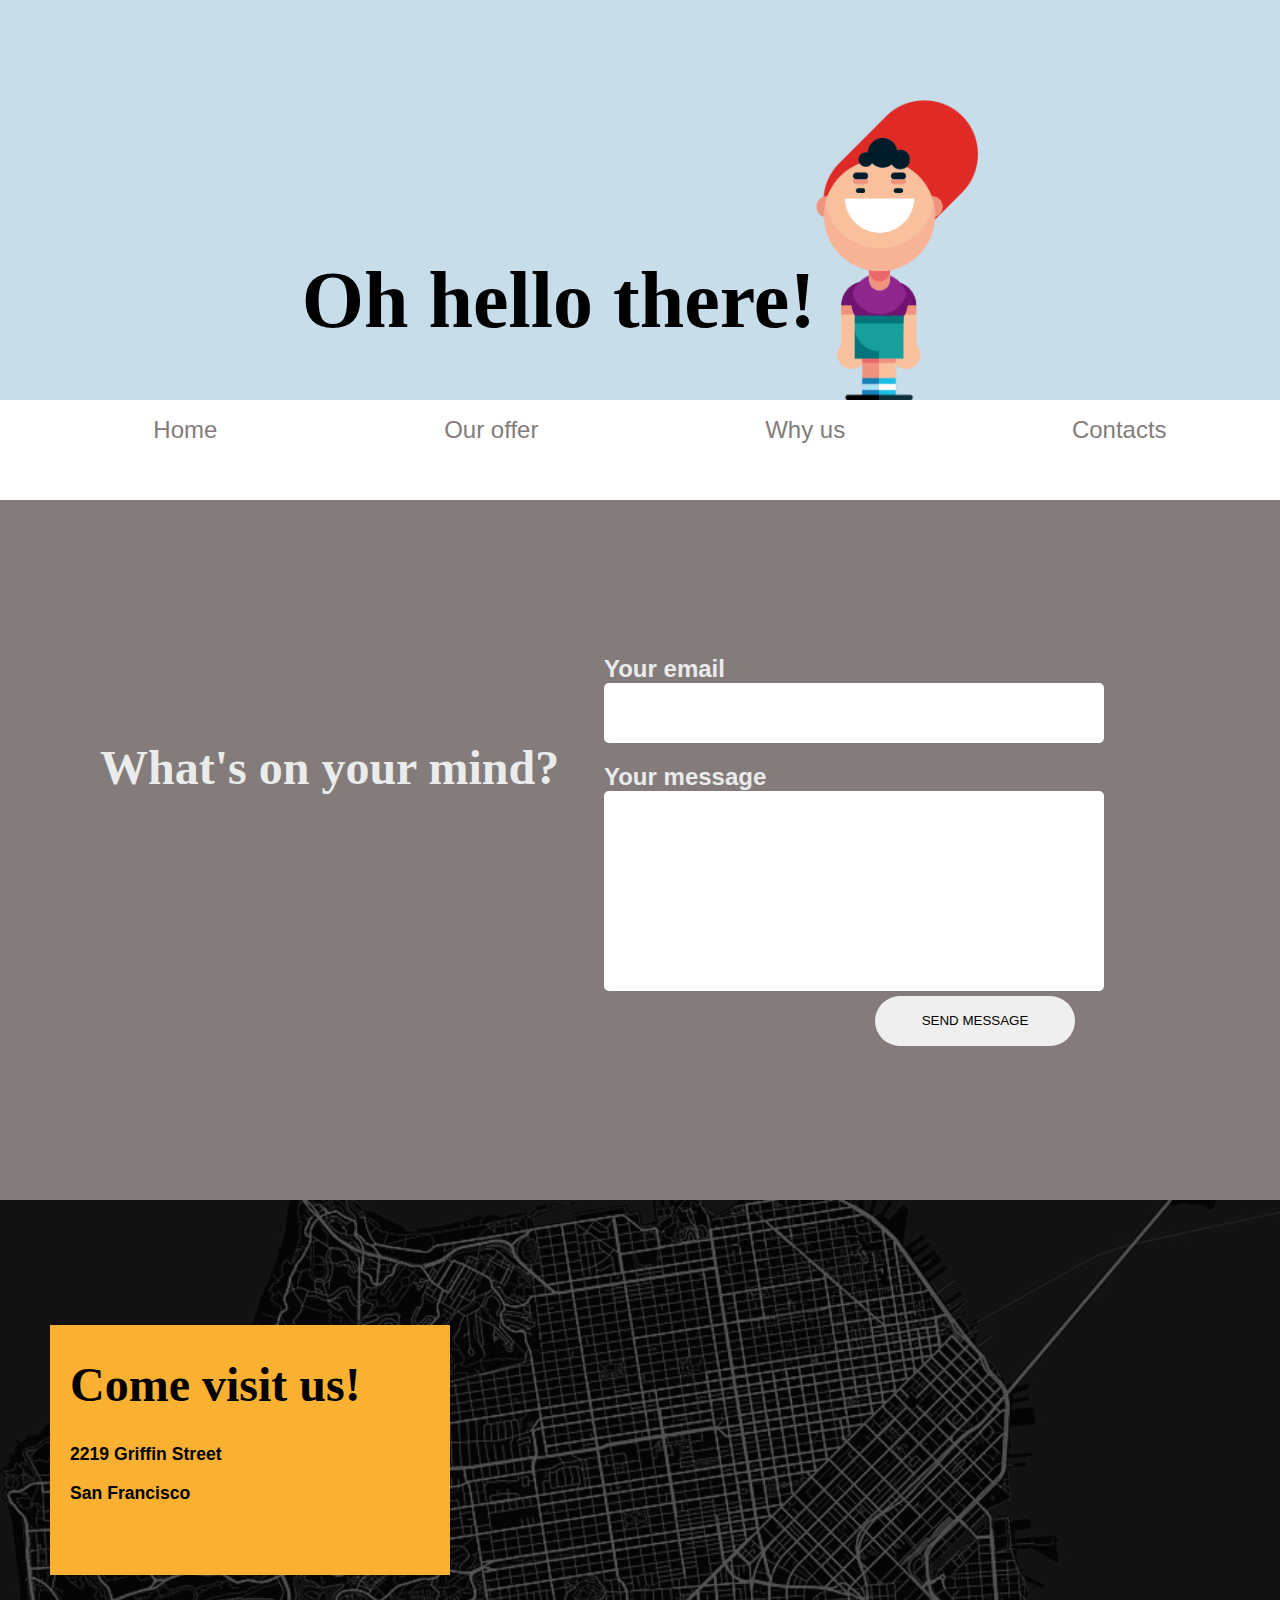
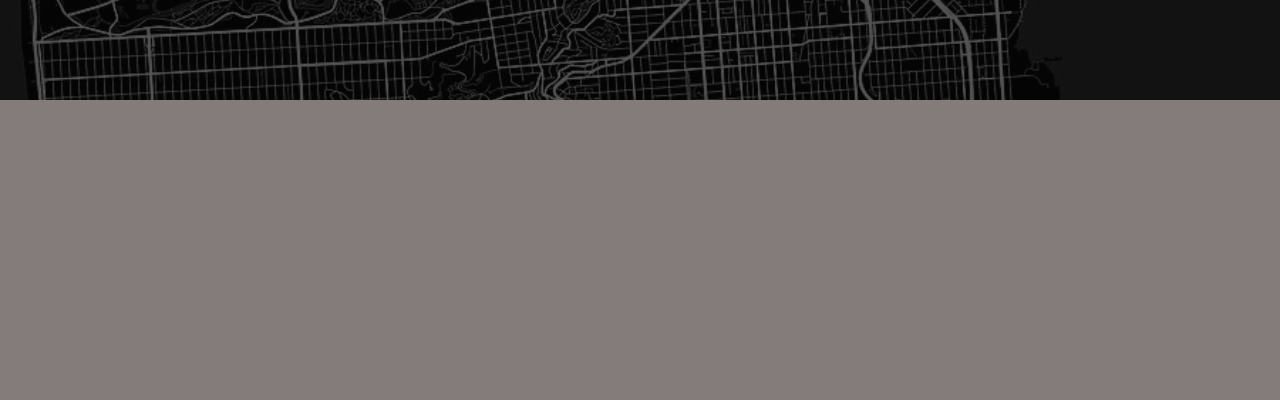
==== contacts/contacts.html @ d549b2e2 "blams" ====
<!DOCTYPE html>
<html lang="en">
  <head>
    <meta charset="UTF-8" />
    <meta name="viewport" content="width=device-width, initial-scale=1.0" />
    <meta http-equiv="X-UA-Compatible" content="ie=edge" />
    <title>Contacts</title>
    <link rel="stylesheet" href="/middle/CSS/stylesheet.css" />
  </head>
  <body>
    <header>
      <h1>Oh hello there!</h1>
      <img src="/projekt1/images/child.png" />
    </header>
    <nav>
      <ul>
        <li><a href="#">Home</a></li>
        <li><a href="#">Our offer</a></li>
        <li><a href="#">Why us</a></li>
        <li><a href="#">Contacts</a></li>
      </ul>
    </nav>
    <main>
      <h1>What's on your mind?</h1>
      <div class="form">
        <h4>Your email</h4>
        <input class="email" type="email" valid autocomplete="email" />
        <h4>Your message</h4>
        <input class="text" type="text" />
        <button type="button">SEND MESSAGE</button>
      </div>
    </main>
    <div class="location">
      <div class="place">
        <h1>Come visit us!</h1>
        <h3>2219 Griffin Street</h3>
        <h3>San Francisco</h3>
      </div>
    </div>
  </body>
</html>
---- middle/CSS/stylesheet.css ----
* {
  -webkit-box-sizing: border-box;
          box-sizing: border-box;
}

body {
  margin: 0;
  background-color: #837c7b;
  height: 2000px;
  width: 100%;
  display: -ms-grid;
  display: grid;
  -ms-grid-rows: (1fr)[20];
      grid-template-rows: repeat(20, 1fr);
  -ms-grid-columns: (1fr)[10];
      grid-template-columns: repeat(10, 1fr);
}

header {
  display: -webkit-box;
  display: -ms-flexbox;
  display: flex;
  -webkit-box-align: center;
      -ms-flex-align: center;
          align-items: center;
  -ms-flex-pack: distribute;
      justify-content: space-around;
  -webkit-box-pack: center;
      -ms-flex-pack: center;
          justify-content: center;
  background-color: #c7ddea;
  -ms-grid-row: 1;
  -ms-grid-row-span: 4;
  grid-row: 1 / 5;
  -ms-grid-column: 1;
  -ms-grid-column-span: 10;
  grid-column: 1 / span 10;
}

header img {
  height: 300px;
  margin-top: auto;
}

header h1 {
  margin-top: auto;
  font-size: 5rem;
  text-align: center;
  font-family: "Times New Roman", Times, serif;
}

nav {
  background-color: white;
  -ms-grid-row: 5;
  -ms-grid-row-span: 1;
  grid-row: 5 / 6;
  -ms-grid-column: 1;
  -ms-grid-column-span: 10;
  grid-column: 1 / span 10;
}

nav ul {
  display: -webkit-box;
  display: -ms-flexbox;
  display: flex;
  -webkit-box-pack: center;
      -ms-flex-pack: center;
          justify-content: center;
  -ms-flex-pack: distribute;
      justify-content: space-around;
  -webkit-box-align: center;
      -ms-flex-align: center;
          align-items: center;
}

nav li {
  list-style: none;
}

nav a {
  text-decoration: none;
  color: #837c7b;
  font-size: 1.5rem;
  font-family: "Gill Sans", "Gill Sans MT", Calibri, "Trebuchet MS", sans-serif;
}

nav a:hover {
  color: black;
}

main {
  background-color: #837c7b;
  -ms-grid-row: 6;
  -ms-grid-row-span: 7;
  grid-row: 6/ 13;
  -ms-grid-column: 1;
  -ms-grid-column-span: 10;
  grid-column: 1 / span 10;
  display: -webkit-box;
  display: -ms-flexbox;
  display: flex;
  -webkit-box-pack: center;
      -ms-flex-pack: center;
          justify-content: center;
  -webkit-box-align: center;
      -ms-flex-align: center;
          align-items: center;
}

main h1 {
  margin-right: auto;
  margin-left: 100px;
  margin-bottom: auto;
  margin-top: 15rem;
  font-size: 3rem;
  font-family: "Times New Roman", Times, serif;
  color: #ebebeb;
}

main .form {
  margin-left: auto;
  margin-right: 100px;
  display: -webkit-box;
  display: -ms-flexbox;
  display: flex;
  -webkit-box-orient: vertical;
  -webkit-box-direction: normal;
      -ms-flex-direction: column;
          flex-direction: column;
  width: 45%;
}

main .form h4 {
  margin: 0;
  font-family: "Gill Sans", "Gill Sans MT", Calibri, "Trebuchet MS", sans-serif;
  color: #ebebeb;
  font-size: 1.5rem;
}

main .form .email {
  border-radius: 5px;
  width: 500px;
  height: 60px;
  border: 0;
  margin-bottom: 20px;
  font-family: "Gill Sans", "Gill Sans MT", Calibri, "Trebuchet MS", sans-serif;
  font-size: 1.3rem;
}

main .form .text {
  border: 0;
  border-radius: 5px;
  width: 500px;
  height: 200px;
  font-family: "Gill Sans", "Gill Sans MT", Calibri, "Trebuchet MS", sans-serif;
  font-size: 1.3rem;
}

main .form button {
  border: 0;
  margin-top: 5px;
  margin-left: auto;
  margin-right: 105px;
  width: 200px;
  height: 50px;
  border-radius: 50px;
}

.location {
  background-color: red;
  -ms-grid-row: 13;
  -ms-grid-row-span: 5;
  grid-row: 13 / 18;
  -ms-grid-column: 1;
  -ms-grid-column-span: 10;
  grid-column: 1 / span 10;
  display: -webkit-box;
  display: -ms-flexbox;
  display: flex;
  -webkit-box-pack: center;
      -ms-flex-pack: center;
          justify-content: center;
  -webkit-box-align: center;
      -ms-flex-align: center;
          align-items: center;
  background-image: url(/middle/pics/san-francisco-california-usa-dark-map-jurq-studio.jpg);
  background-size: cover;
  background-blend-mode: multiply;
  background-color: rgba(0, 0, 0, 0.671);
}

.location .place {
  margin-right: auto;
  margin-left: 50px;
  width: 400px;
  height: 250px;
  background-color: #fab131;
  padding-left: 20px;
}

.location .place h1 {
  font-size: 3rem;
  font-family: "Times New Roman", Times, serif;
}

.location .place h3 {
  font-family: "Gill Sans", "Gill Sans MT", Calibri, "Trebuchet MS", sans-serif;
  font-size: 1.1rem;
}
/*# sourceMappingURL=stylesheet.css.map */
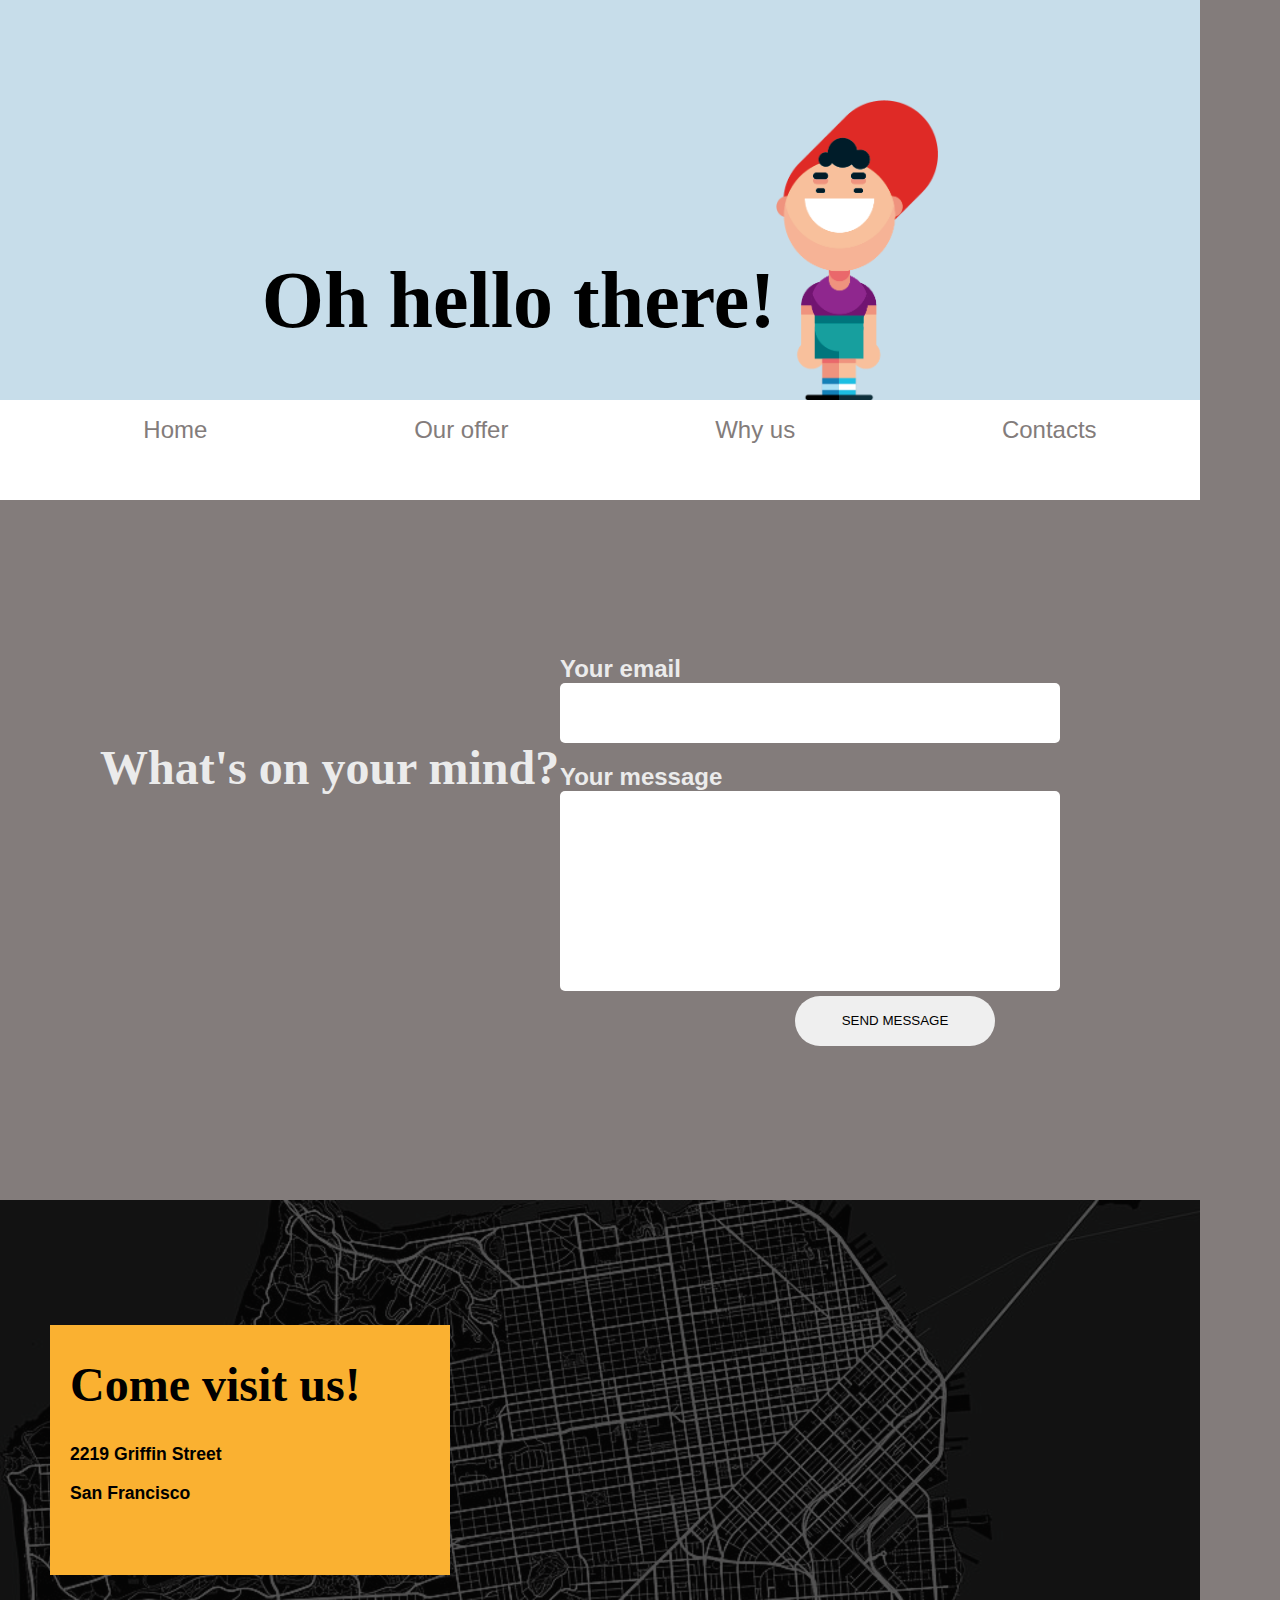
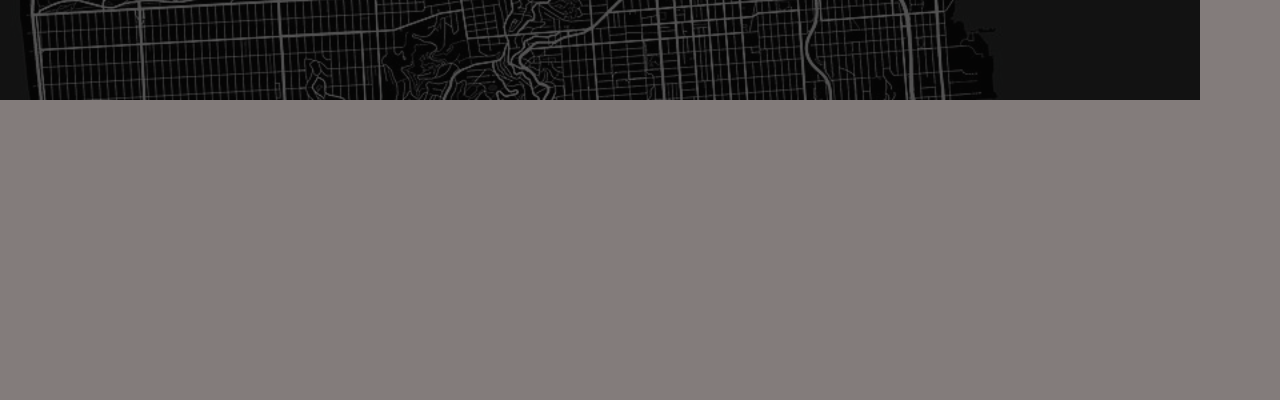
==== commit 9c36f149: "contacts" ====
--- a/contacts/contacts.html
+++ b/contacts/contacts.html
@@ -5,7 +5,7 @@
     <meta name="viewport" content="width=device-width, initial-scale=1.0" />
     <meta http-equiv="X-UA-Compatible" content="ie=edge" />
     <title>Contacts</title>
-    <link rel="stylesheet" href="/middle/CSS/stylesheet.css" />
+    <link rel="stylesheet" href="/contacts/CSS/stylesheet.css" />
   </head>
   <body>
     <header>
--- a/contacts/CSS/stylesheet.css
+++ b/contacts/CSS/stylesheet.css
@@ -0,0 +1,210 @@
+* {
+  -webkit-box-sizing: border-box;
+  box-sizing: border-box;
+}
+
+body {
+  margin: 0;
+  background-color: #837c7b;
+  height: 2000px;
+  width: 1200px;
+  display: -ms-grid;
+  display: grid;
+  -ms-grid-rows: (1fr) [20];
+  grid-template-rows: repeat(20, 1fr);
+  -ms-grid-columns: (1fr) [10];
+  grid-template-columns: repeat(10, 1fr);
+}
+
+header {
+  display: -webkit-box;
+  display: -ms-flexbox;
+  display: flex;
+  -webkit-box-align: center;
+  -ms-flex-align: center;
+  align-items: center;
+  -ms-flex-pack: distribute;
+  justify-content: space-around;
+  -webkit-box-pack: center;
+  -ms-flex-pack: center;
+  justify-content: center;
+  background-color: #c7ddea;
+  -ms-grid-row: 1;
+  -ms-grid-row-span: 4;
+  grid-row: 1 / 5;
+  -ms-grid-column: 1;
+  -ms-grid-column-span: 10;
+  grid-column: 1 / span 10;
+}
+
+header img {
+  height: 300px;
+  margin-top: auto;
+}
+
+header h1 {
+  margin-top: auto;
+  font-size: 5rem;
+  text-align: center;
+  font-family: "Times New Roman", Times, serif;
+}
+
+nav {
+  background-color: white;
+  -ms-grid-row: 5;
+  -ms-grid-row-span: 1;
+  grid-row: 5 / 6;
+  -ms-grid-column: 1;
+  -ms-grid-column-span: 10;
+  grid-column: 1 / span 10;
+}
+
+nav ul {
+  display: -webkit-box;
+  display: -ms-flexbox;
+  display: flex;
+  -webkit-box-pack: center;
+  -ms-flex-pack: center;
+  justify-content: center;
+  -ms-flex-pack: distribute;
+  justify-content: space-around;
+  -webkit-box-align: center;
+  -ms-flex-align: center;
+  align-items: center;
+}
+
+nav li {
+  list-style: none;
+}
+
+nav a {
+  text-decoration: none;
+  color: #837c7b;
+  font-size: 1.5rem;
+  font-family: "Gill Sans", "Gill Sans MT", Calibri, "Trebuchet MS", sans-serif;
+}
+
+nav a:hover {
+  color: black;
+}
+
+main {
+  background-color: #837c7b;
+  -ms-grid-row: 6;
+  -ms-grid-row-span: 7;
+  grid-row: 6/ 13;
+  -ms-grid-column: 1;
+  -ms-grid-column-span: 10;
+  grid-column: 1 / span 10;
+  display: -webkit-box;
+  display: -ms-flexbox;
+  display: flex;
+  -webkit-box-pack: center;
+  -ms-flex-pack: center;
+  justify-content: center;
+  -webkit-box-align: center;
+  -ms-flex-align: center;
+  align-items: center;
+}
+
+main h1 {
+  margin-right: auto;
+  margin-left: 100px;
+  margin-bottom: auto;
+  margin-top: 15rem;
+  font-size: 3rem;
+  font-family: "Times New Roman", Times, serif;
+  color: #ebebeb;
+}
+
+main .form {
+  margin-left: auto;
+  margin-right: 100px;
+  display: -webkit-box;
+  display: -ms-flexbox;
+  display: flex;
+  -webkit-box-orient: vertical;
+  -webkit-box-direction: normal;
+  -ms-flex-direction: column;
+  flex-direction: column;
+  width: 45%;
+}
+
+main .form h4 {
+  margin: 0;
+  font-family: "Gill Sans", "Gill Sans MT", Calibri, "Trebuchet MS", sans-serif;
+  color: #ebebeb;
+  font-size: 1.5rem;
+}
+
+main .form .email {
+  border-radius: 5px;
+  width: 500px;
+  height: 60px;
+  border: 0;
+  margin-bottom: 20px;
+  font-family: "Gill Sans", "Gill Sans MT", Calibri, "Trebuchet MS", sans-serif;
+  font-size: 1.3rem;
+}
+
+main .form .text {
+  border: 0;
+  border-radius: 5px;
+  width: 500px;
+  height: 200px;
+  font-family: "Gill Sans", "Gill Sans MT", Calibri, "Trebuchet MS", sans-serif;
+  font-size: 1.3rem;
+}
+
+main .form button {
+  border: 0;
+  margin-top: 5px;
+  margin-left: auto;
+  margin-right: 105px;
+  width: 200px;
+  height: 50px;
+  border-radius: 50px;
+}
+
+.location {
+  background-color: red;
+  -ms-grid-row: 13;
+  -ms-grid-row-span: 5;
+  grid-row: 13 / 18;
+  -ms-grid-column: 1;
+  -ms-grid-column-span: 10;
+  grid-column: 1 / span 10;
+  display: -webkit-box;
+  display: -ms-flexbox;
+  display: flex;
+  -webkit-box-pack: center;
+  -ms-flex-pack: center;
+  justify-content: center;
+  -webkit-box-align: center;
+  -ms-flex-align: center;
+  align-items: center;
+  background-image: url(/middle/pics/san-francisco-california-usa-dark-map-jurq-studio.jpg);
+  background-size: cover;
+  background-blend-mode: multiply;
+  background-color: rgba(0, 0, 0, 0.671);
+}
+
+.location .place {
+  margin-right: auto;
+  margin-left: 50px;
+  width: 400px;
+  height: 250px;
+  background-color: #fab131;
+  padding-left: 20px;
+}
+
+.location .place h1 {
+  font-size: 3rem;
+  font-family: "Times New Roman", Times, serif;
+}
+
+.location .place h3 {
+  font-family: "Gill Sans", "Gill Sans MT", Calibri, "Trebuchet MS", sans-serif;
+  font-size: 1.1rem;
+}
+/*# sourceMappingURL=stylesheet.css.map */
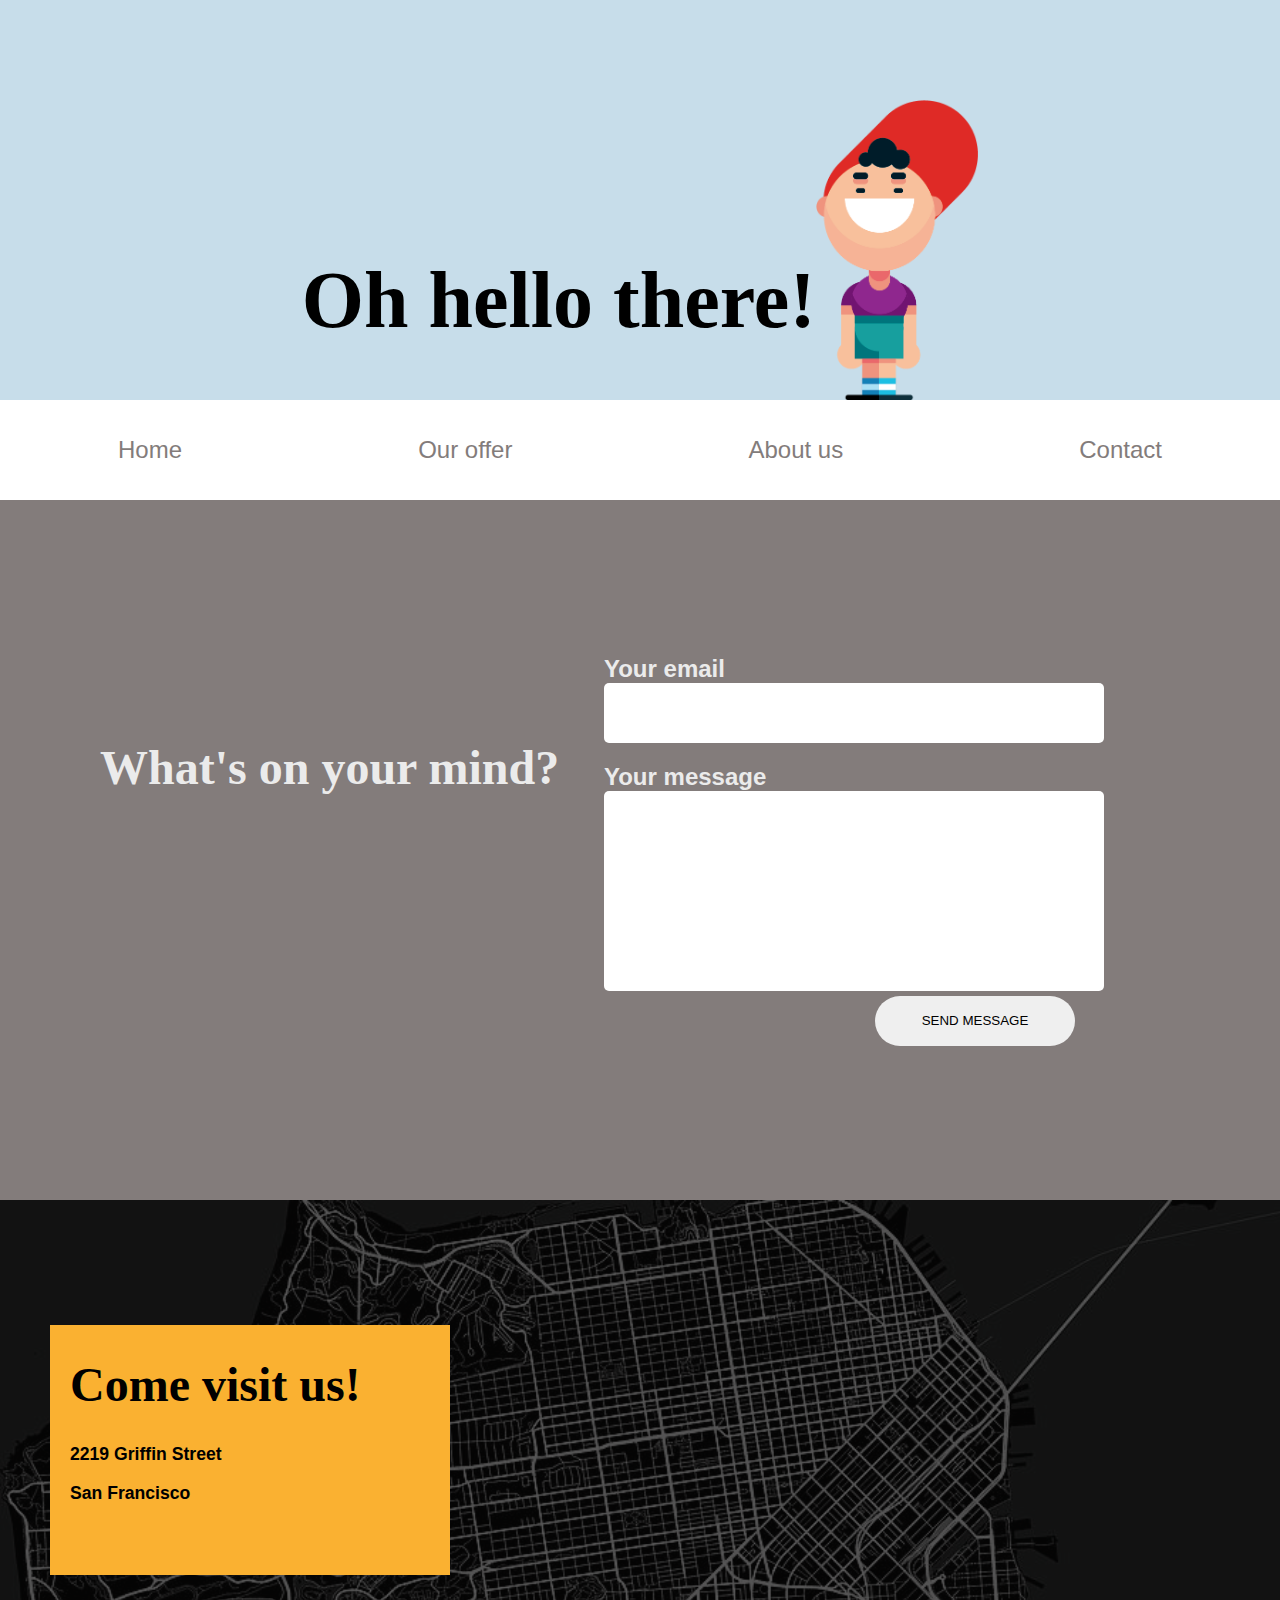
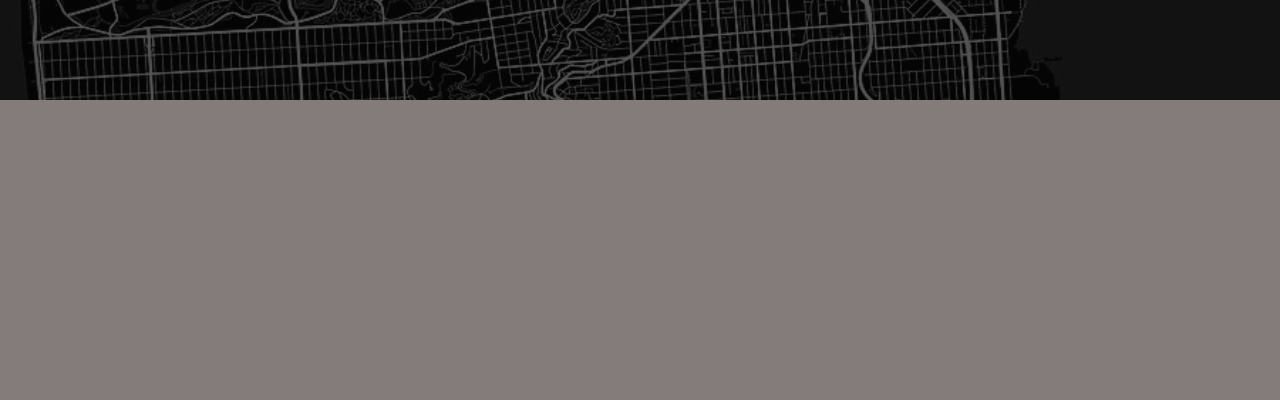
==== commit 09f03281: "contcts" ====
--- a/contacts/contacts.html
+++ b/contacts/contacts.html
@@ -13,12 +13,10 @@
       <img src="/projekt1/images/child.png" />
     </header>
     <nav>
-      <ul>
-        <li><a href="#">Home</a></li>
-        <li><a href="#">Our offer</a></li>
-        <li><a href="#">Why us</a></li>
-        <li><a href="#">Contacts</a></li>
-      </ul>
+      <a href="index.html">Home</a>
+      <a href="#offer">Our offer</a>
+      <a href="#about">About us</a>
+      <a href="/contacts/contacts.html">Contact</a>
     </nav>
     <main>
       <h1>What's on your mind?</h1>
--- a/contacts/CSS/stylesheet.css
+++ b/contacts/CSS/stylesheet.css
@@ -1,5 +1,4 @@
 * {
-  -webkit-box-sizing: border-box;
   box-sizing: border-box;
 }
 
@@ -7,33 +6,19 @@
   margin: 0;
   background-color: #837c7b;
   height: 2000px;
-  width: 1200px;
-  display: -ms-grid;
+  width: 100%;
   display: grid;
-  -ms-grid-rows: (1fr) [20];
   grid-template-rows: repeat(20, 1fr);
-  -ms-grid-columns: (1fr) [10];
   grid-template-columns: repeat(10, 1fr);
 }
 
 header {
-  display: -webkit-box;
-  display: -ms-flexbox;
   display: flex;
-  -webkit-box-align: center;
-  -ms-flex-align: center;
   align-items: center;
-  -ms-flex-pack: distribute;
   justify-content: space-around;
-  -webkit-box-pack: center;
-  -ms-flex-pack: center;
   justify-content: center;
   background-color: #c7ddea;
-  -ms-grid-row: 1;
-  -ms-grid-row-span: 4;
   grid-row: 1 / 5;
-  -ms-grid-column: 1;
-  -ms-grid-column-span: 10;
   grid-column: 1 / span 10;
 }
 
@@ -51,30 +36,12 @@
 
 nav {
   background-color: white;
-  -ms-grid-row: 5;
-  -ms-grid-row-span: 1;
   grid-row: 5 / 6;
-  -ms-grid-column: 1;
-  -ms-grid-column-span: 10;
   grid-column: 1 / span 10;
-}
-
-nav ul {
-  display: -webkit-box;
-  display: -ms-flexbox;
   display: flex;
-  -webkit-box-pack: center;
-  -ms-flex-pack: center;
-  justify-content: center;
-  -ms-flex-pack: distribute;
   justify-content: space-around;
-  -webkit-box-align: center;
-  -ms-flex-align: center;
+  text-decoration: none;
   align-items: center;
-}
-
-nav li {
-  list-style: none;
 }
 
 nav a {
@@ -90,20 +57,10 @@
 
 main {
   background-color: #837c7b;
-  -ms-grid-row: 6;
-  -ms-grid-row-span: 7;
   grid-row: 6/ 13;
-  -ms-grid-column: 1;
-  -ms-grid-column-span: 10;
   grid-column: 1 / span 10;
-  display: -webkit-box;
-  display: -ms-flexbox;
   display: flex;
-  -webkit-box-pack: center;
-  -ms-flex-pack: center;
   justify-content: center;
-  -webkit-box-align: center;
-  -ms-flex-align: center;
   align-items: center;
 }
 
@@ -120,12 +77,7 @@
 main .form {
   margin-left: auto;
   margin-right: 100px;
-  display: -webkit-box;
-  display: -ms-flexbox;
   display: flex;
-  -webkit-box-orient: vertical;
-  -webkit-box-direction: normal;
-  -ms-flex-direction: column;
   flex-direction: column;
   width: 45%;
 }
@@ -168,22 +120,14 @@
 
 .location {
   background-color: red;
-  -ms-grid-row: 13;
-  -ms-grid-row-span: 5;
   grid-row: 13 / 18;
-  -ms-grid-column: 1;
-  -ms-grid-column-span: 10;
   grid-column: 1 / span 10;
   display: -webkit-box;
   display: -ms-flexbox;
   display: flex;
-  -webkit-box-pack: center;
-  -ms-flex-pack: center;
   justify-content: center;
-  -webkit-box-align: center;
-  -ms-flex-align: center;
   align-items: center;
-  background-image: url(/middle/pics/san-francisco-california-usa-dark-map-jurq-studio.jpg);
+  background-image: url(/contacts/pics/san-francisco-california-usa-dark-map-jurq-studio.jpg);
   background-size: cover;
   background-blend-mode: multiply;
   background-color: rgba(0, 0, 0, 0.671);
@@ -207,4 +151,3 @@
   font-family: "Gill Sans", "Gill Sans MT", Calibri, "Trebuchet MS", sans-serif;
   font-size: 1.1rem;
 }
-/*# sourceMappingURL=stylesheet.css.map */
